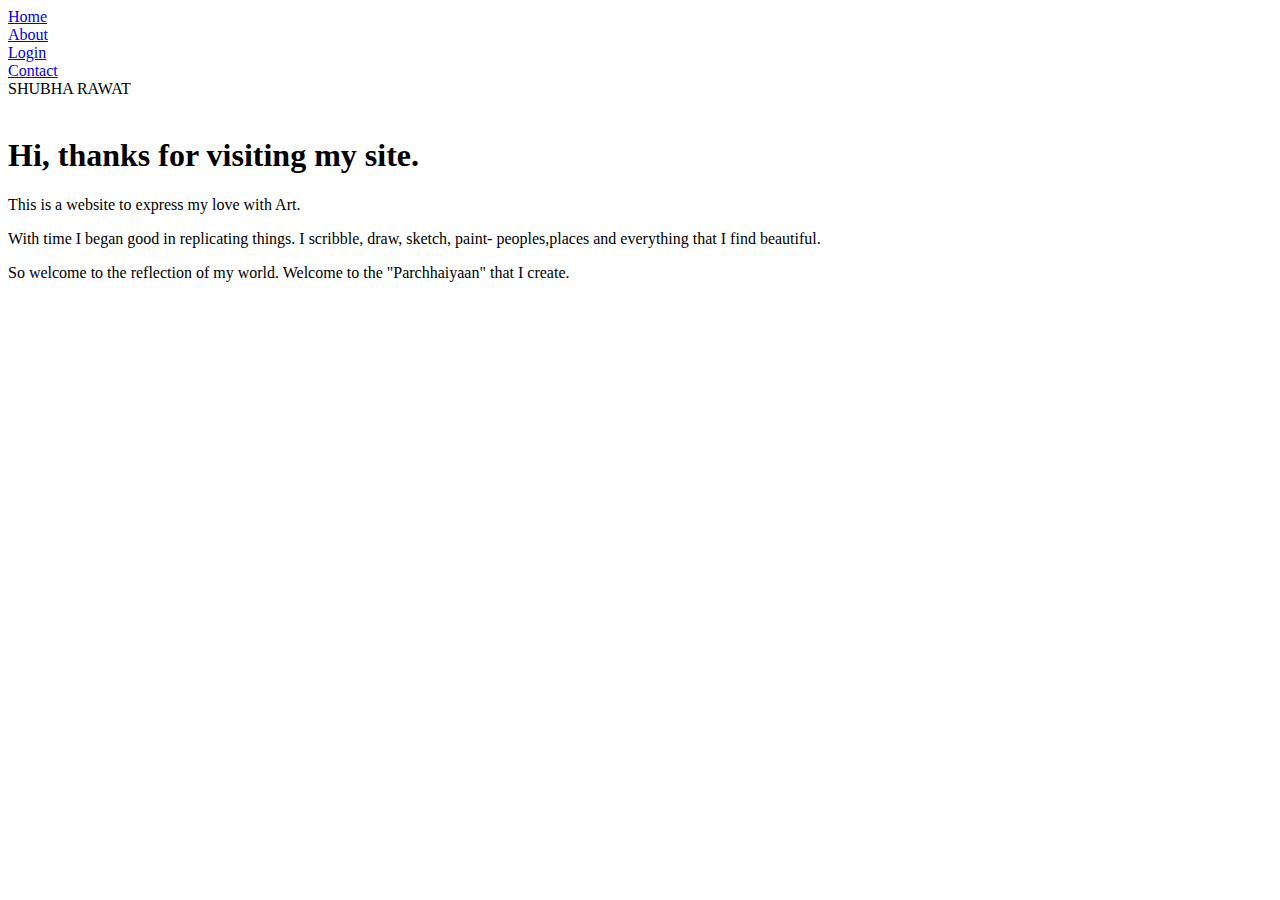
==== about.html @ f0f204cf "Create about.html" ====
<!DOCTYPE html>
<html lang='en'>

<head>
    <meta charset='UTF-8'>
    <title>Parchhaiyaan</title>
    <link href="https://fonts.googleapis.com/css?family=Lato" rel="stylesheet">
    <link rel="stylesheet" href="styles.css">
</head>

<body>
    <div class="container">
        <div class="nav-wrapper">
            <div class="left-side">
                <div class="nav-link-wrapper">
                    <a href="index.html">Home</a>
                </div>

                <div class="nav-link-wrapper active-nav-link">
                    <a href="about.html">About</a>
                </div>

                <div class="nav-link-wrapper">
                    <a href="login.html">Login</a>
                </div>

                <div class="nav-link-wrapper">
                    <a href="contact.html">Contact</a>
                </div>

            </div>

            <div class="right-side">
                <div class="brand">
                    SHUBHA RAWAT
                </div>
            </div>
        </div>

        <div class="content-wrapper">
            <div class="two-column-wrapper">
                <div class="profile-image-wrapper">
                    <img src="images/profile.jpg" alt="">
                </div>

                <div class="profile-content-wrapper">
                    <h1>Hi, thanks for visiting my site.</h1>
                    <p>This is a website to express my love with Art.
                    </p>

                    <p>With time I began good in replicating things. I scribble, draw, sketch, paint- peoples,places and everything that I find beautiful.</p>
                    <p>
                        So welcome to the reflection of my world. Welcome to the "Parchhaiyaan" that I create.
                    </p>
                </div>
            </div>
        </div>
    </div>

</body>

</html>
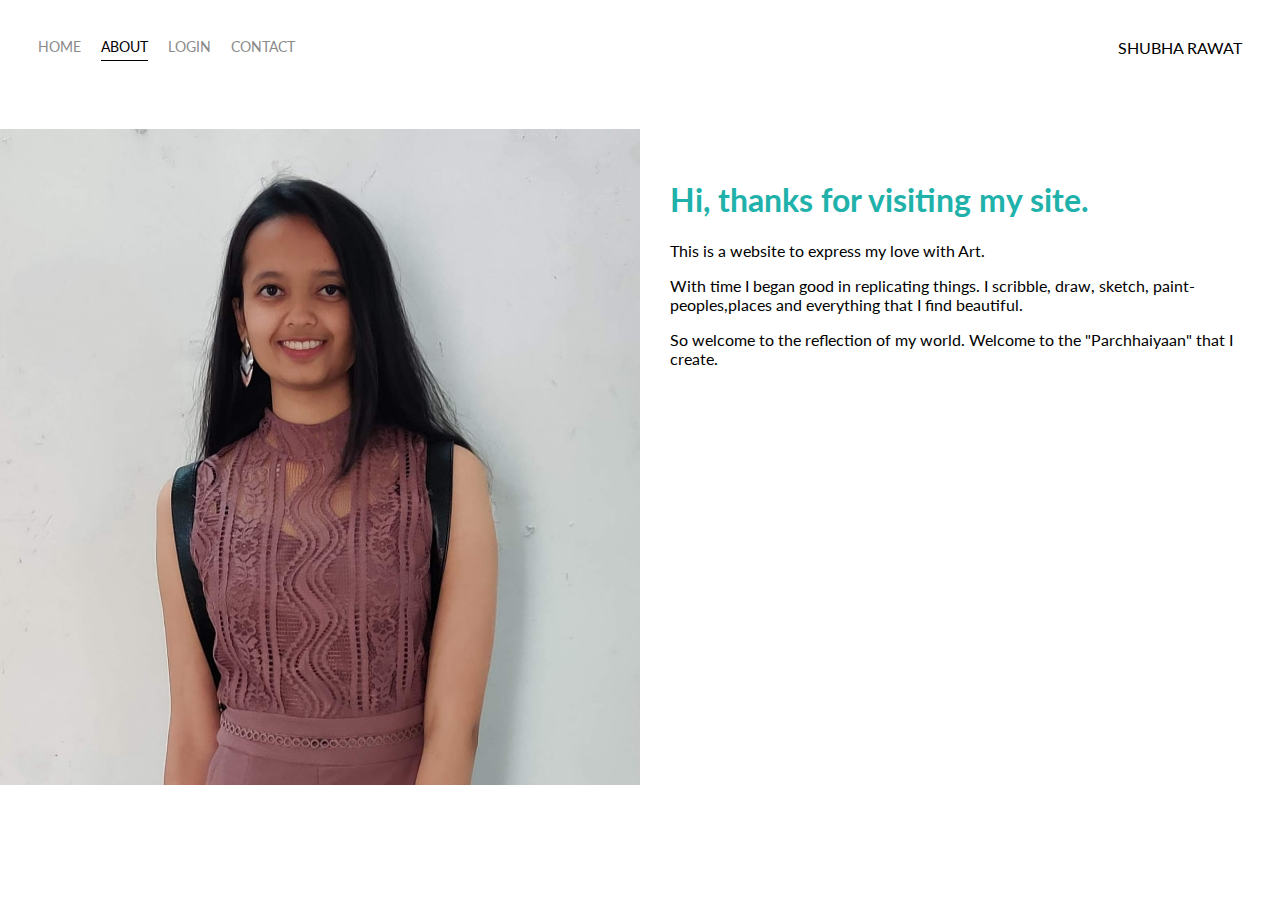
==== commit 91947236: "Update about.html" ====
--- a/about.html
+++ b/about.html
@@ -40,7 +40,7 @@
         <div class="content-wrapper">
             <div class="two-column-wrapper">
                 <div class="profile-image-wrapper">
-                    <img src="images/profile.jpg" alt="">
+                    <img src="profile.jpg" alt="">
                 </div>
 
                 <div class="profile-content-wrapper">
--- a/styles.css
+++ b/styles.css
@@ -0,0 +1,229 @@
+body {
+    font-family: "Lato", sans-serif;
+    margin: 0px;
+}
+
+.container {
+    display: grid;
+    grid-template-columns: 1fr;
+}
+
+.nav-wrapper {
+    display: flex;
+    justify-content: space-between;
+    padding: 38px;
+}
+
+.left-side {
+    display: flex;
+}
+
+.nav-wrapper>.left-side>div {
+    margin-right: 20px;
+    text-transform: uppercase;
+    font-size: 0.9rem;
+}
+
+.nav-link-wrapper {
+    height: 22px;
+    border-bottom: 1px solid transparent;
+    transition: border-bottom 0.5s;
+}
+
+.active-nav-link {
+    border-bottom: 1px solid black;
+}
+
+.active-nav-link a {
+    color: black !important;
+}
+
+.nav-link-wrapper a {
+    color: #8a8a8a;
+    text-decoration: none;
+    transition: color 0.5s;
+}
+
+.nav-link-wrapper:hover {
+    border-bottom: 1px solid black;
+}
+
+.nav-link-wrapper a:hover {
+    color: black;
+}
+
+.wrapper {
+    margin: 100px auto;
+    max-width: 1100px;
+}
+
+.wrapper nav {
+    display: flex;
+    justify-content: center;
+}
+
+.wrapper .items {
+    display: flex;
+    max-width: 720px;
+    width: 100%;
+    justify-content: space-between;
+}
+
+.items span {
+    padding: 7px 25px;
+    font-size: 18px;
+    font-weight: 500;
+    cursor: pointer;
+    color: #007bff;
+    border-radius: 50px;
+    border: 2px solid #007bff;
+    transition: all 0.3s ease;
+}
+
+.items span.active,
+.items span:hover {
+    color: #fff;
+    background: #007bff;
+}
+
+.content-wrapper {
+    margin-top: 30px;
+}
+
+.portfolio-items-wrapper {
+    display: grid;
+    grid-template-columns: 1fr 1fr 1fr;
+}
+
+.portfolio-item-wrapper {
+    position: relative;
+}
+
+.portfolio-items-wrapper .portfolio-item-wrapper .portfolio-img-background .hide {
+    display: none;
+}
+
+.portfolio-items-wrapper .portfolio-item-wrapper .portfolio-img-background .hide {
+    display: block;
+}
+
+.portfolio-items-wrapper .portfolio-item-wrapper {
+    padding: 10px;
+}
+
+.portfolio-img-background {
+    background-size: cover;
+    background-position: center;
+    background-repeat: no-repeat;
+    height: 350px;
+    width: 100%;
+}
+
+.img-text-wrapper {
+    position: absolute;
+    top: 0;
+    display: flex;
+    flex-direction: column;
+    justify-content: center;
+    align-items: center;
+    height: 100%;
+    text-align: center;
+    padding-left: 100px;
+    padding-right: 100px;
+}
+
+.img-text-wrapper .subtitle {
+    transition: 1s;
+    color: transparent;
+}
+
+.image-blur {
+    transition: 1s;
+    filter: brightness(10%);
+}
+
+.img-text-wrapper:hover .subtitle {
+    color: lightseagreen;
+    font-weight: 600;
+}
+
+.logo-wrapper img {
+    width: 50%;
+    margin-bottom: 20px;
+}
+
+.two-column-wrapper {
+    display: grid;
+    grid-template-columns: 1fr 1fr;
+}
+
+.profile-image-wrapper img {
+    width: 100%;
+}
+
+.profile-content-wrapper {
+    padding: 30px;
+}
+
+.profile-content-wrapper h1 {
+    color: lightseagreen;
+}
+
+.login_page {
+    width: 360px;
+    padding: 10% 0 0;
+    margin: auto;
+}
+
+.form {
+    position: relative;
+    z-index: 1;
+    background: rgba(7, 40, 195, 0.8);
+    max-width: 360px;
+    margin: 0 auto 100px;
+    padding: 45px;
+}
+
+.form input {
+    font-family: 'Times New Roman', Times, serif;
+    outline: 1;
+    background: #f2f2ff;
+    width: 100%;
+    border: 0;
+    margin: 0 0 15px;
+    padding: 15px;
+    box-sizing: border-box;
+    font-size: 14px;
+}
+
+.form button {
+    font-family: 'Times New Roman', Times, serif;
+    text-transform: uppercase;
+    outline: 0;
+    background: #4CAF50;
+    width: 100%;
+    border: 0;
+    font-size: 14px;
+    padding: 15px;
+    cursor: pointer;
+}
+
+.form button :hover,
+.form button :active {
+    background: #43A047;
+}
+
+.form.message {
+    margin: 15px 0 0;
+    color: aliceblue;
+    font-size: 12px;
+}
+
+.form.message a {
+    color: #4CAF50;
+    text-decoration: none;
+}
+
+.form .register-form {
+    display: none;
+}
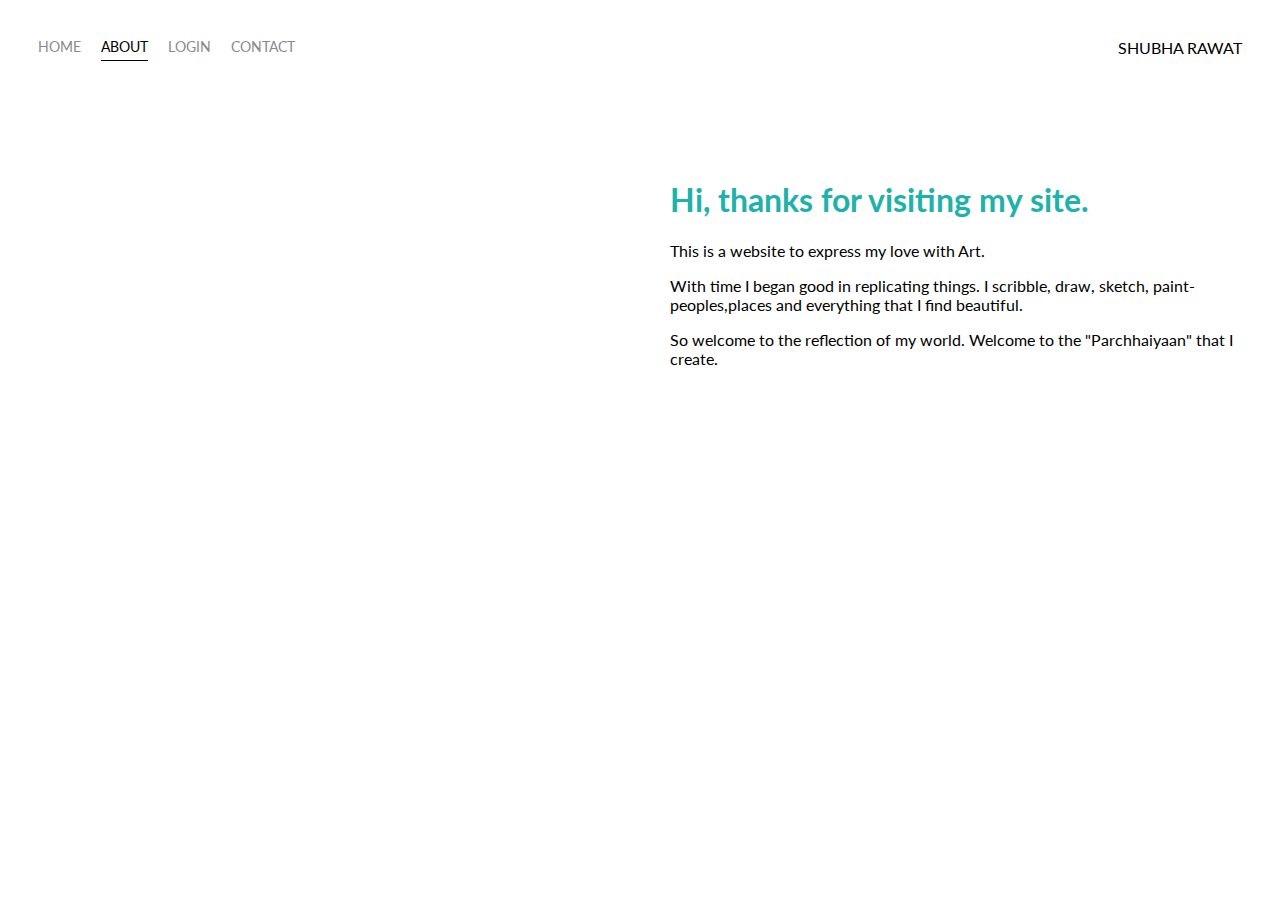
==== commit 30115e96: "Update about.html" ====
--- a/about.html
+++ b/about.html
@@ -40,7 +40,7 @@
         <div class="content-wrapper">
             <div class="two-column-wrapper">
                 <div class="profile-image-wrapper">
-                    <img src="profile.jpg" alt="">
+                    <img src="images/profile.jpg" alt="">
                 </div>
 
                 <div class="profile-content-wrapper">
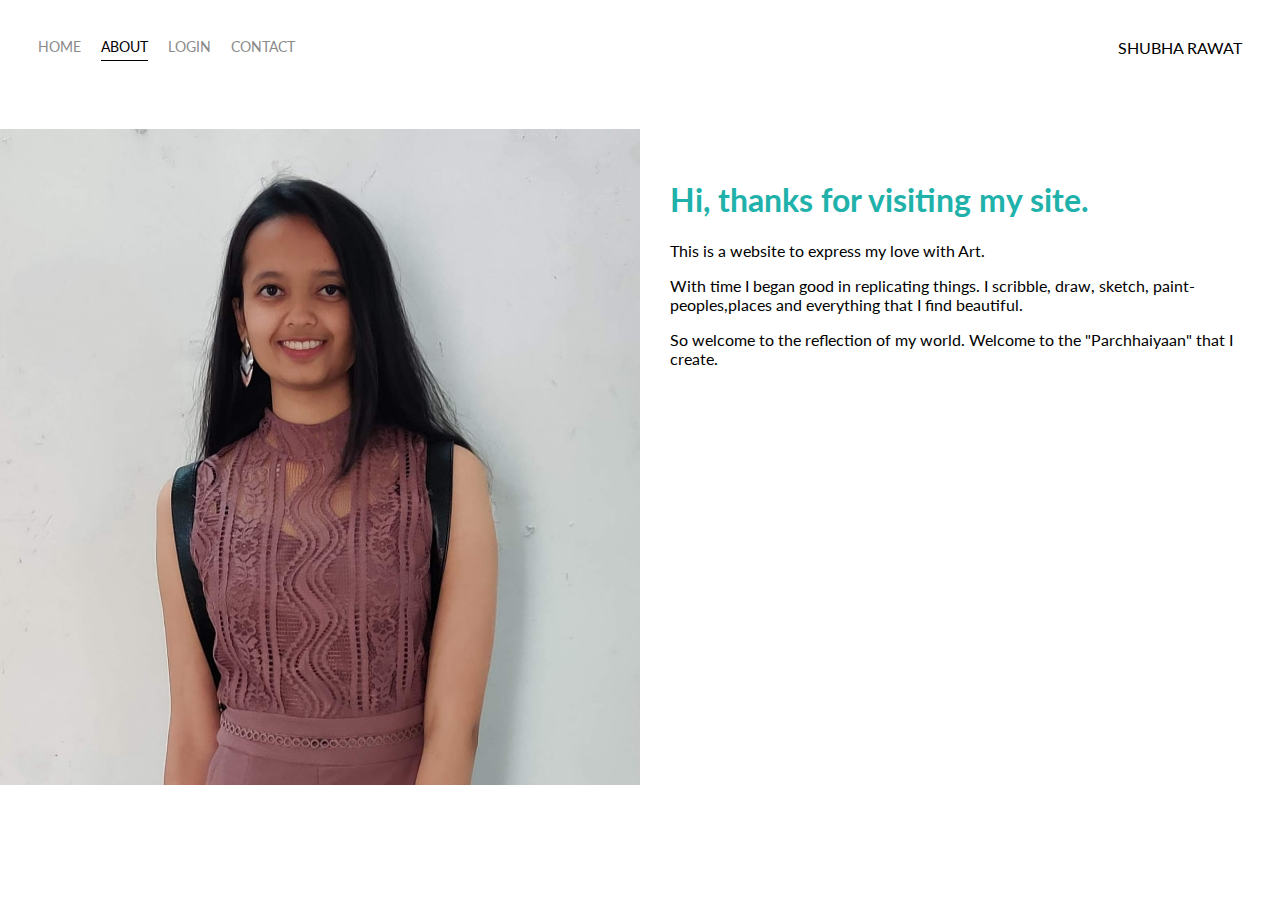
==== commit 1eb3bc2e: "1st commit" ====
--- a/about.html
+++ b/about.html
@@ -59,4 +59,4 @@
 
 </body>
 
-</html>
+</html>--- a/styles.css
+++ b/styles.css
@@ -226,4 +226,4 @@
 
 .form .register-form {
     display: none;
-}
+}